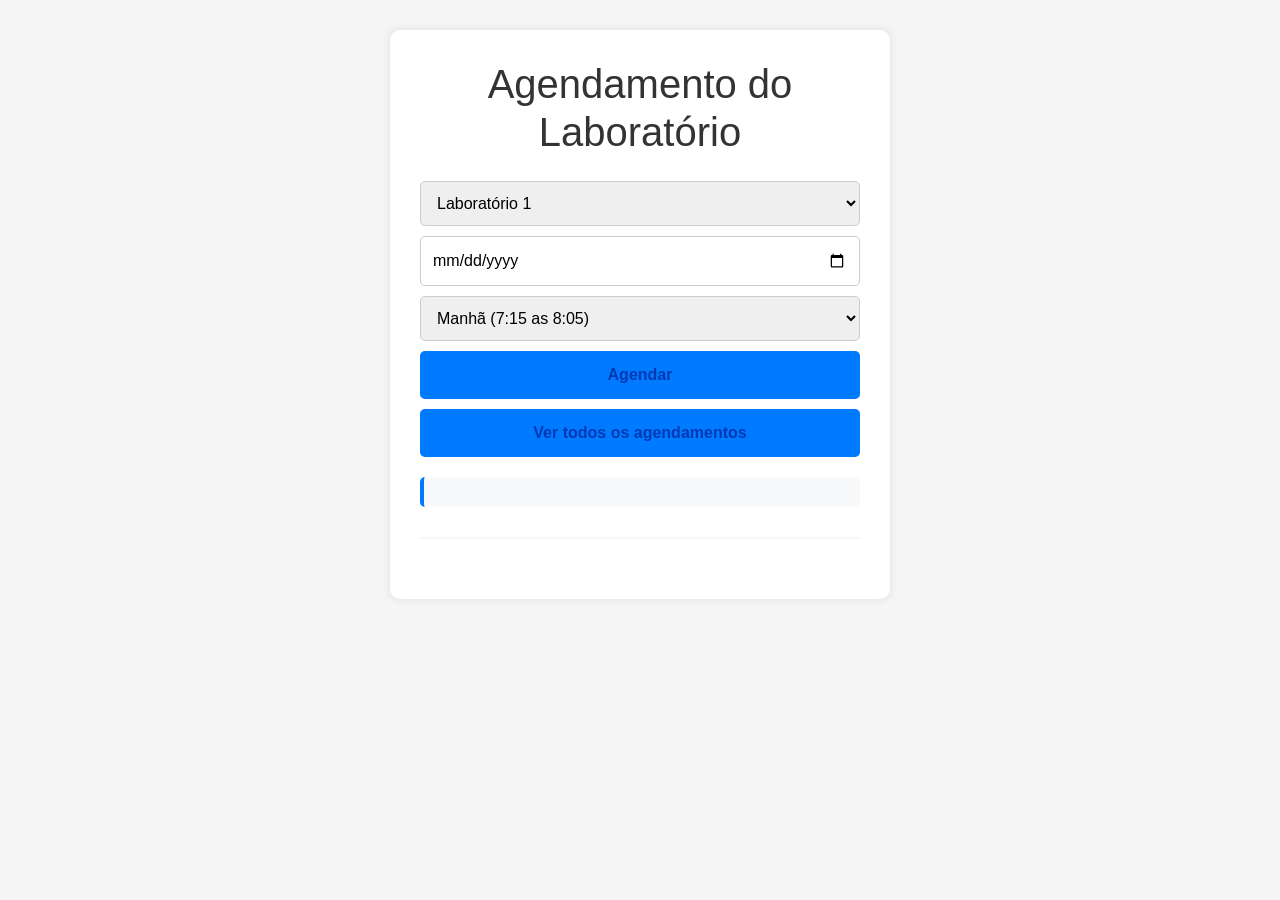
==== gu/index.html @ 8ba3b5ab "separaçao" ====
<!DOCTYPE html>
<html lang="pt-br">
<head>
    <link href="https://cdn.jsdelivr.net/npm/bootstrap@5.3.8/dist/css/bootstrap.min.css" rel="stylesheet" integrity="sha384-sRIl4kxILFvY47J16cr9ZwB07vP4J8+LH7qKQnuqkuIAvNWLzeN8tE5YBujZqJLB" crossorigin="anonymous">
    <script src="https://cdn.jsdelivr.net/npm/bootstrap@5.3.8/dist/js/bootstrap.bundle.min.js" integrity="sha384-FKyoEForCGlyvwx9Hj09JcYn3nv7wiPVlz7YYwJrWVcXK/BmnVDxM+D2scQbITxI" crossorigin="anonymous"></script>    
    <script src="./script.js"></script>
    <meta charset="UTF-8">
    <meta name="viewport" content="width=device-width, initial-scale=1.0">
    <title>Agendamento - Laboratórios</title>
    <link rel="stylesheet" href="style.css">
</head>
<body>

<div class="container">
    <h1> Agendamento do Laboratório</h1>

    <select id="lab">
        <option value="Laboratório 1">Laboratório 1</option>
        <option value="Laboratório 2">Laboratório 2</option>
    </select>

    <input type="date" id="data">

    <select id="horario">
        <option value="Manhã">Manhã (7:15 as 8:05)</option>
        <option value="Manhã">Manhã (8:05 as 8:50)</option>
        <option value="Manhã">Manhã (8:50 as 9:45)</option>
        <option value="Manhã">Manhã (10:00 as 10:50)</option>
        <option value="Manhã">Manhã (10:50 as 11:35)</option>
        <option value="Manhã">Manhã (11:35 as 12:25)</option>

    </select>

    <button onclick="agendar()"> Agendar</button>
    <button onclick="listarAgendamentos()"> Ver todos os agendamentos</button>

    <div id="resultado" class="mensagem"></div>

    <hr>

    <div id="listaAgendamentos"></div>
</div>


</body>

<script>
    let agendamentos = JSON.parse(localStorage.getItem('agendamentos')) || [];

    function agendar() {
        let lab = document.getElementById('lab').value;
        let data = document.getElementById('data').value;
        let horario = document.getElementById('horario').value;

        if (data === '') {
            document.getElementById('resultado').innerHTML = 
                '<span class="vermelho"> Escolha uma data primeiro!</span>';
            return;
        }

        let jaExiste = agendamentos.some(a => 
            a.lab === lab && a.data === data && a.horario === horario
        );

        if (jaExiste) {
            document.getElementById('resultado').innerHTML = 
                `<span class="vermelho"> ${lab} já está ocupado no dia ${data} no período da ${horario}!</span>`;
            return;
        }

        let novoAgendamento = { lab, data, horario };
        agendamentos.push(novoAgendamento);

        localStorage.setItem('agendamentos', JSON.stringify(agendamentos));

        document.getElementById('resultado').innerHTML = 
            `<span class="verde"> Agendado com sucesso! ${lab} - ${data} - ${horario}</span>`;

        document.getElementById('data').value = '';
    }

    function listarAgendamentos() {
        let lista = document.getElementById('listaAgendamentos');

        if (agendamentos.length === 0) {
            lista.innerHTML = '<p> Nenhum agendamento ainda.</p>';
            return;
        }

        let html = '<h3> Agendamentos salvos:</h3><ul>';
        for (let a of agendamentos) {
            html += `<li>🔹 ${a.lab} - ${a.data} - ${a.horario}</li>`;
        }
        html += '</ul>';

        html += `<button onclick="limparTudo()" class="btn-excluir">🗑️ Limpar todos os agendamentos</button>`;

        lista.innerHTML = html;
    }

    function limparTudo() {
        if (confirm('Tem certeza que quer apagar todos os agendamentos?')) {
            agendamentos = [];
            localStorage.setItem('agendamentos', JSON.stringify(agendamentos));
            listarAgendamentos(); 
            document.getElementById('resultado').innerHTML = '<span class="vermelho"> Todos os agendamentos foram removidos.</span>';
        }
    }
</script>
</html>
---- gu/style.css ----
body {
    font-family: Arial, Helvetica, sans-serif;
    margin: 30px;
    background-color: #f5f5f5;
}

.container {
    max-width: 500px;
    margin: auto;
    background-color: white;
    padding: 30px;
    border-radius: 10px;
    box-shadow: 0 0 10px rgba(0, 0, 0, 0.1);
}

h1 {
    text-align: center;
    color: #333;
    margin-bottom: 25px;
}

select, input, button {
    display: block;
    width: 100%;
    padding: 12px;
    margin: 10px 0;
    font-size: 16px;
    border: 1px solid #ccc;
    border-radius: 5px;
    box-sizing: border-box;
}

button {
    background-color: #007BFF;
    color: rgb(0, 57, 180);
    border: none;
    cursor: pointer;
    font-weight: bold;
    transition: background-color 0.3s;
}

button:hover {
    background-color: #0056b3;
}

.btn-excluir {
    background-color: #dc3545;
    margin-top: 15px;
}

.btn-excluir:hover {
    background-color: #c82333;
}

.mensagem {
    margin-top: 20px;
    padding: 15px;
    background-color: #f8f9fa;
    border-radius: 5px;
    border-left: 4px solid #007BFF;
    min-height: 20px;
}

.vermelho {
    color: #dc3545;
    font-weight: bold;
}

.verde {
    color: #28a745;
    font-weight: bold;
}

hr {
    margin: 30px 0;
    border: 1px solid #ddd;
}

#listaAgendamentos {
    margin-top: 10px;
}

#listaAgendamentos ul {
    list-style: none;
    padding: 0;
}

#listaAgendamentos li {
    background-color: #f8f9fa;
    padding: 10px;
    margin: 5px 0;
    border-radius: 5px;
    border-left: 3px solid #007BFF;
}

#listaAgendamentos h3 {
    color: #333;
    margin-bottom: 15px;
}

#listaAgendamentos p {
    color: #666;
    font-style: italic;
    text-align: center;
    padding: 20px;
}
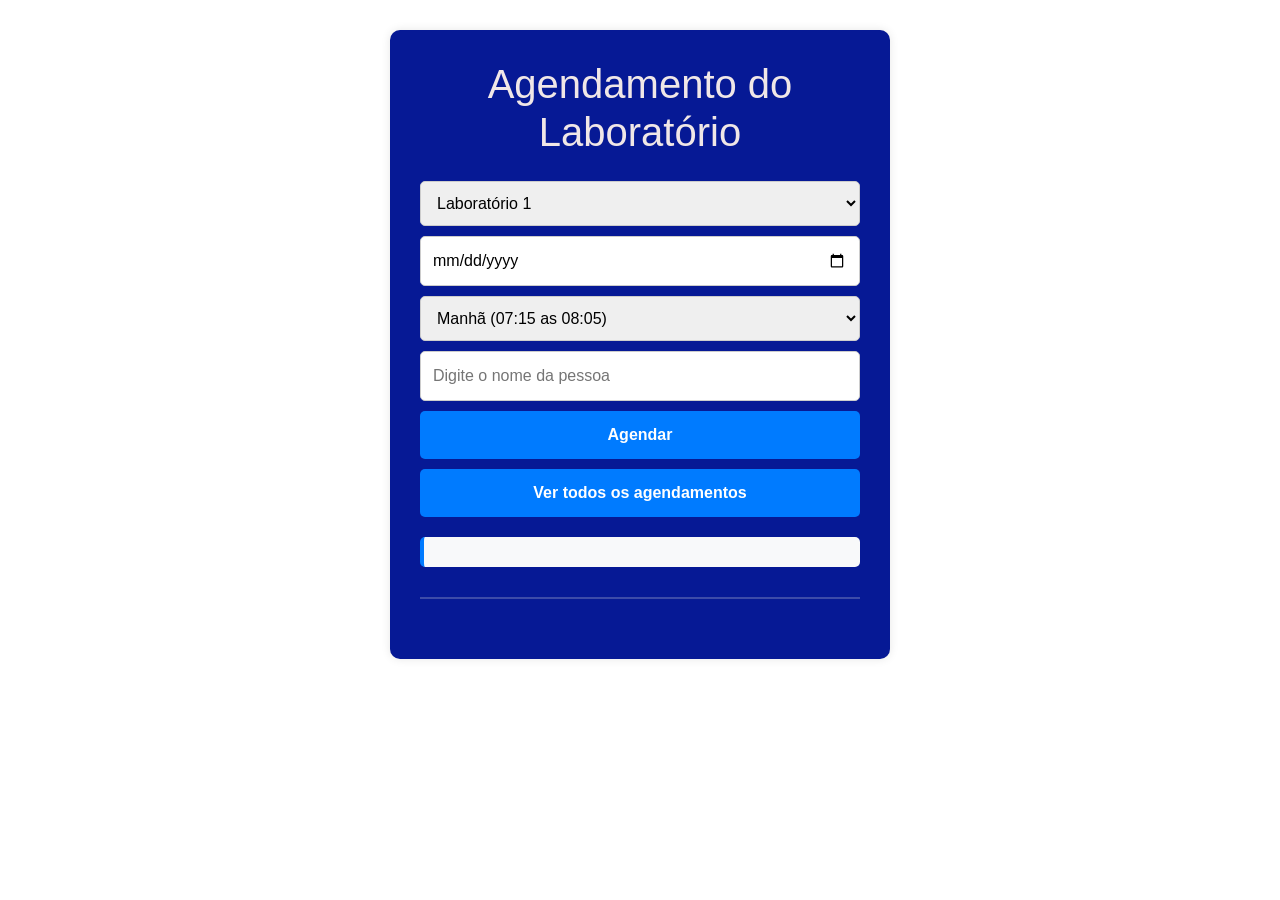
==== commit 6283ef3d: "agendamento mais bonito" ====
--- a/gu/index.html
+++ b/gu/index.html
@@ -22,14 +22,16 @@
     <input type="date" id="data">
 
     <select id="horario">
-        <option value="Manhã">Manhã (7:15 as 8:05)</option>
-        <option value="Manhã">Manhã (8:05 as 8:50)</option>
-        <option value="Manhã">Manhã (8:50 as 9:45)</option>
+        <option value="Manhã">Manhã (07:15 as 08:05)</option>
+        <option value="Manhã">Manhã (08:05 as 08:55)</option>
+        <option value="Manhã">Manhã (08:55 as 09:45)</option>
         <option value="Manhã">Manhã (10:00 as 10:50)</option>
         <option value="Manhã">Manhã (10:50 as 11:35)</option>
         <option value="Manhã">Manhã (11:35 as 12:25)</option>
 
     </select>
+
+    <input type="text" id="nome" placeholder="Digite o nome da pessoa">
 
     <button onclick="agendar()"> Agendar</button>
     <button onclick="listarAgendamentos()"> Ver todos os agendamentos</button>
--- a/gu/style.css
+++ b/gu/style.css
@@ -2,13 +2,13 @@
 body {
     font-family: Arial, Helvetica, sans-serif;
     margin: 30px;
-    background-color: #f5f5f5;
+    background-color: #ffffff;
 }
 
 .container {
     max-width: 500px;
     margin: auto;
-    background-color: white;
+    background-color: rgb(6, 25, 149);
     padding: 30px;
     border-radius: 10px;
     box-shadow: 0 0 10px rgba(0, 0, 0, 0.1);
@@ -16,7 +16,7 @@
 
 h1 {
     text-align: center;
-    color: #333;
+    color: #f0e7e7;
     margin-bottom: 25px;
 }
 
@@ -33,7 +33,7 @@
 
 button {
     background-color: #007BFF;
-    color: rgb(0, 57, 180);
+    color: white;
     border: none;
     cursor: pointer;
     font-weight: bold;
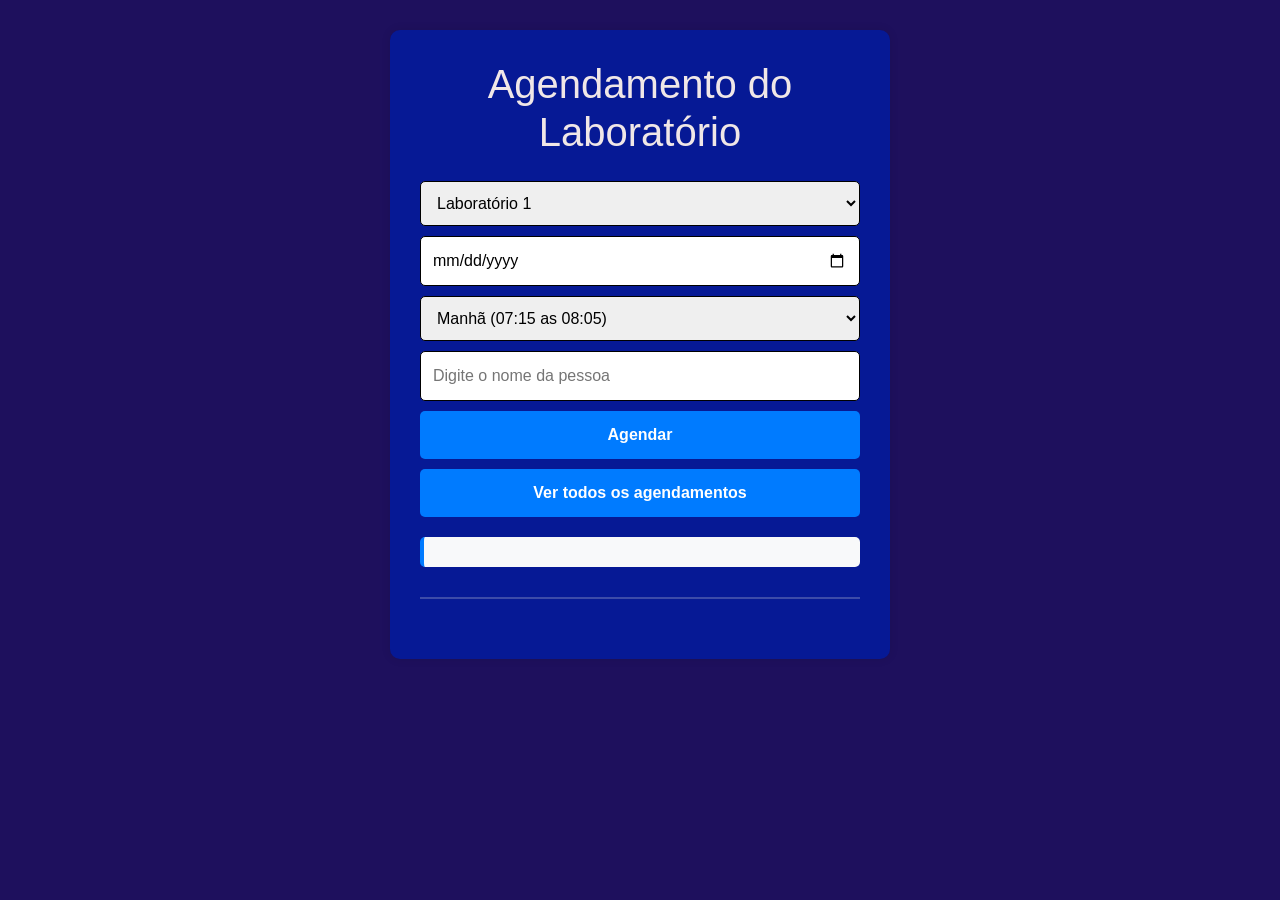
==== commit 8d0fc8b6: "agendamentos" ====
--- a/gu/index.html
+++ b/gu/index.html
@@ -95,7 +95,7 @@
         }
         html += '</ul>';
 
-        html += `<button onclick="limparTudo()" class="btn-excluir">🗑️ Limpar todos os agendamentos</button>`;
+        html += `<button onclick="limparTudo()" class="btn-excluir"> Limpar todos os agendamentos</button>`;
 
         lista.innerHTML = html;
     }
--- a/gu/style.css
+++ b/gu/style.css
@@ -2,7 +2,7 @@
 body {
     font-family: Arial, Helvetica, sans-serif;
     margin: 30px;
-    background-color: #ffffff;
+    background-color: #1e105d;
 }
 
 .container {
@@ -26,7 +26,7 @@
     padding: 12px;
     margin: 10px 0;
     font-size: 16px;
-    border: 1px solid #ccc;
+    border: 1px solid #000000;
     border-radius: 5px;
     box-sizing: border-box;
 }
@@ -95,12 +95,12 @@
 }
 
 #listaAgendamentos h3 {
-    color: #333;
+    color: #ffffff; 
     margin-bottom: 15px;
 }
 
 #listaAgendamentos p {
-    color: #666;
+    color: #3e0371;
     font-style: italic;
     text-align: center;
     padding: 20px;
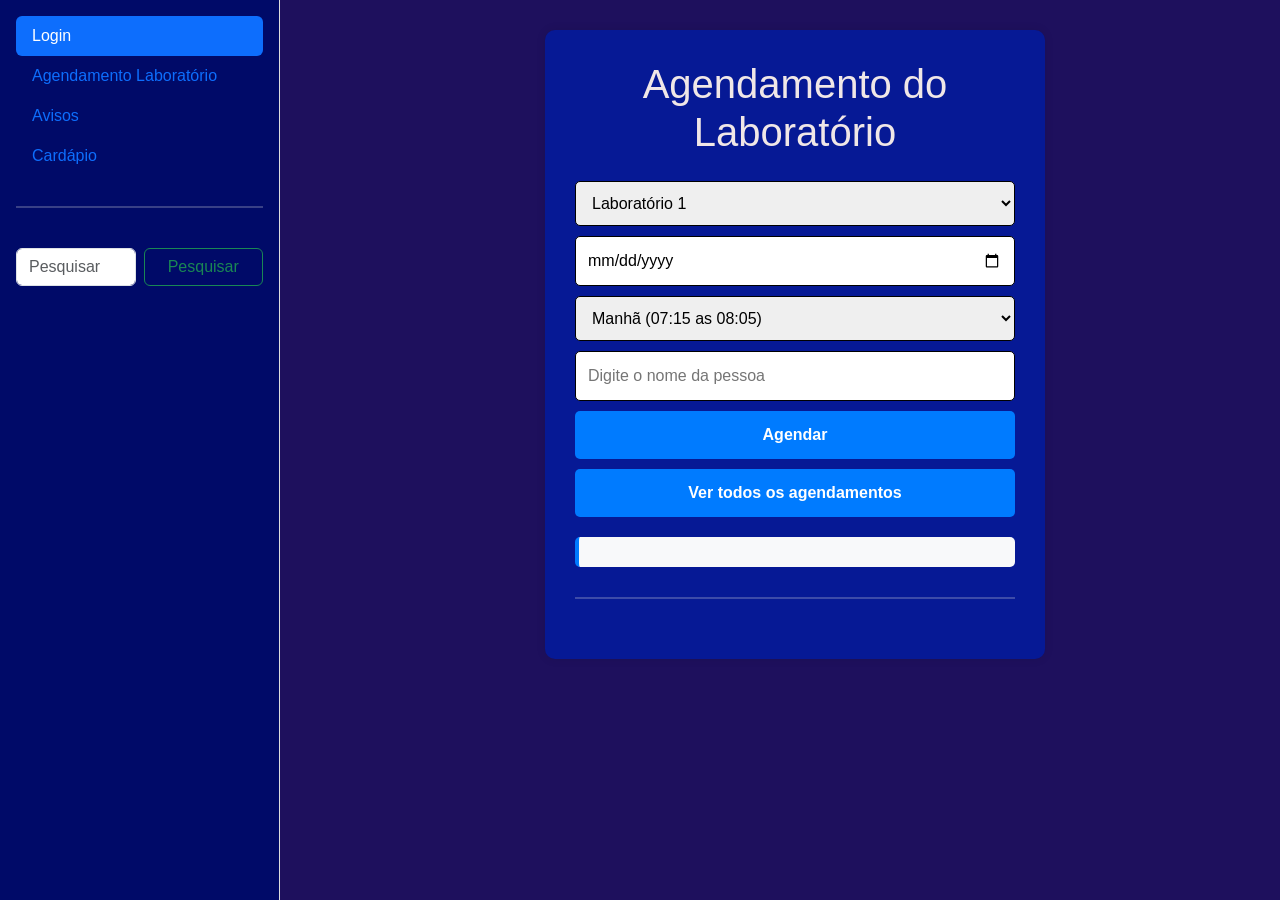
==== commit 286ebed1: "adiçao da sidebar" ====
--- a/gu/index.html
+++ b/gu/index.html
@@ -10,6 +10,49 @@
     <link rel="stylesheet" href="style.css">
 </head>
 <body>
+
+    <aside class="sidebar" id="sidebar">
+
+        <ul class="nav nav-pills flex-column mb-auto">
+
+            <li class="nav-item">
+                <a href="../bola/index.html" class="nav-link active">
+                    Login
+                </a>
+            </li>
+
+            <li class="nav-item">
+                <a href="index.html" class="nav-link">
+                    Agendamento Laboratório
+                </a>
+            </li>
+
+            <li class="nav-item">
+                <a href="../jorge/index.html" class="nav-link">
+                    Avisos
+                </a>
+            </li>
+
+            <li class="nav-item">
+                <a href="../vine/index.html" class="nav-link">
+                    Cardápio
+                </a>
+            </li>
+
+        </ul>
+
+        <hr>
+
+        <form class="d-flex">
+            <input class="form-control me-2" type="search" placeholder="Pesquisar">
+
+            <button class="btn btn-outline-success" type="submit">
+                Pesquisar
+            </button>
+        </form>
+
+    </aside>
+
 
 <div class="container">
     <h1> Agendamento do Laboratório</h1>
--- a/gu/style.css
+++ b/gu/style.css
@@ -1,8 +1,8 @@
-
 body {
     font-family: Arial, Helvetica, sans-serif;
     margin: 30px;
     background-color: #1e105d;
+    margin-left: 340px;
 }
 
 .container {
@@ -95,7 +95,7 @@
 }
 
 #listaAgendamentos h3 {
-    color: #ffffff; 
+    color: #ffffff;
     margin-bottom: 15px;
 }
 
@@ -105,3 +105,129 @@
     text-align: center;
     padding: 20px;
 }
+
+
+/* =========================
+   SIDEBAR
+========================= */
+
+.sidebar {
+    width: 280px;
+    height: 100vh;
+
+    position: fixed;
+  
+    top: 0;
+    left: 0;
+
+    padding: 1rem;
+
+    background-color: #000a68;
+
+    border-right: 1px solid #ddd;
+
+    z-index: 9999;
+
+    overflow-y: auto;
+
+    box-sizing: border-box;
+}
+
+
+/* =========================
+   RESPONSIVIDADE
+========================= */
+
+/* Tablets */
+@media (max-width: 768px) {
+
+    body {
+        margin: 20px;
+        margin-top: 220px;
+        margin-left: 20px;
+        margin-right: 20px;
+    }
+
+    .sidebar {
+        width: 100%;
+        height: auto;
+
+        top: 0;
+        left: 0;
+
+        padding: 15px;
+
+        border-right: none;
+        border-bottom: 1px solid #ddd;
+
+        overflow-y: visible;
+    }
+
+    .sidebar .nav {
+        flex-direction: row !important;
+        flex-wrap: wrap;
+
+        justify-content: center;
+        gap: 5px;
+    }
+
+    .sidebar .nav-item {
+        flex: 1 1 auto;
+    }
+
+    .sidebar .nav-link {
+        text-align: center;
+        white-space: nowrap;
+    }
+
+    .sidebar form {
+        width: 100%;
+        margin-top: 10px;
+    }
+
+    .sidebar form input {
+        flex: 1;
+    }
+}
+
+
+/* Celulares */
+@media (max-width: 480px) {
+
+    body {
+        margin: 15px;
+        margin-top: 300px;
+    }
+
+    .sidebar {
+        padding: 10px;
+    }
+
+    .sidebar .nav {
+        flex-direction: column !important;
+    }
+
+    .sidebar .nav-item,
+    .sidebar .nav-link {
+        width: 100%;
+    }
+
+    .sidebar form {
+        flex-direction: column;
+    }
+
+    .sidebar form input,
+    .sidebar form button {
+        width: 100%;
+    }
+
+    .container {
+        width: 100%;
+        padding: 20px;
+        box-sizing: border-box;
+    }
+
+    h1 {
+        font-size: 24px;
+    }
+}
